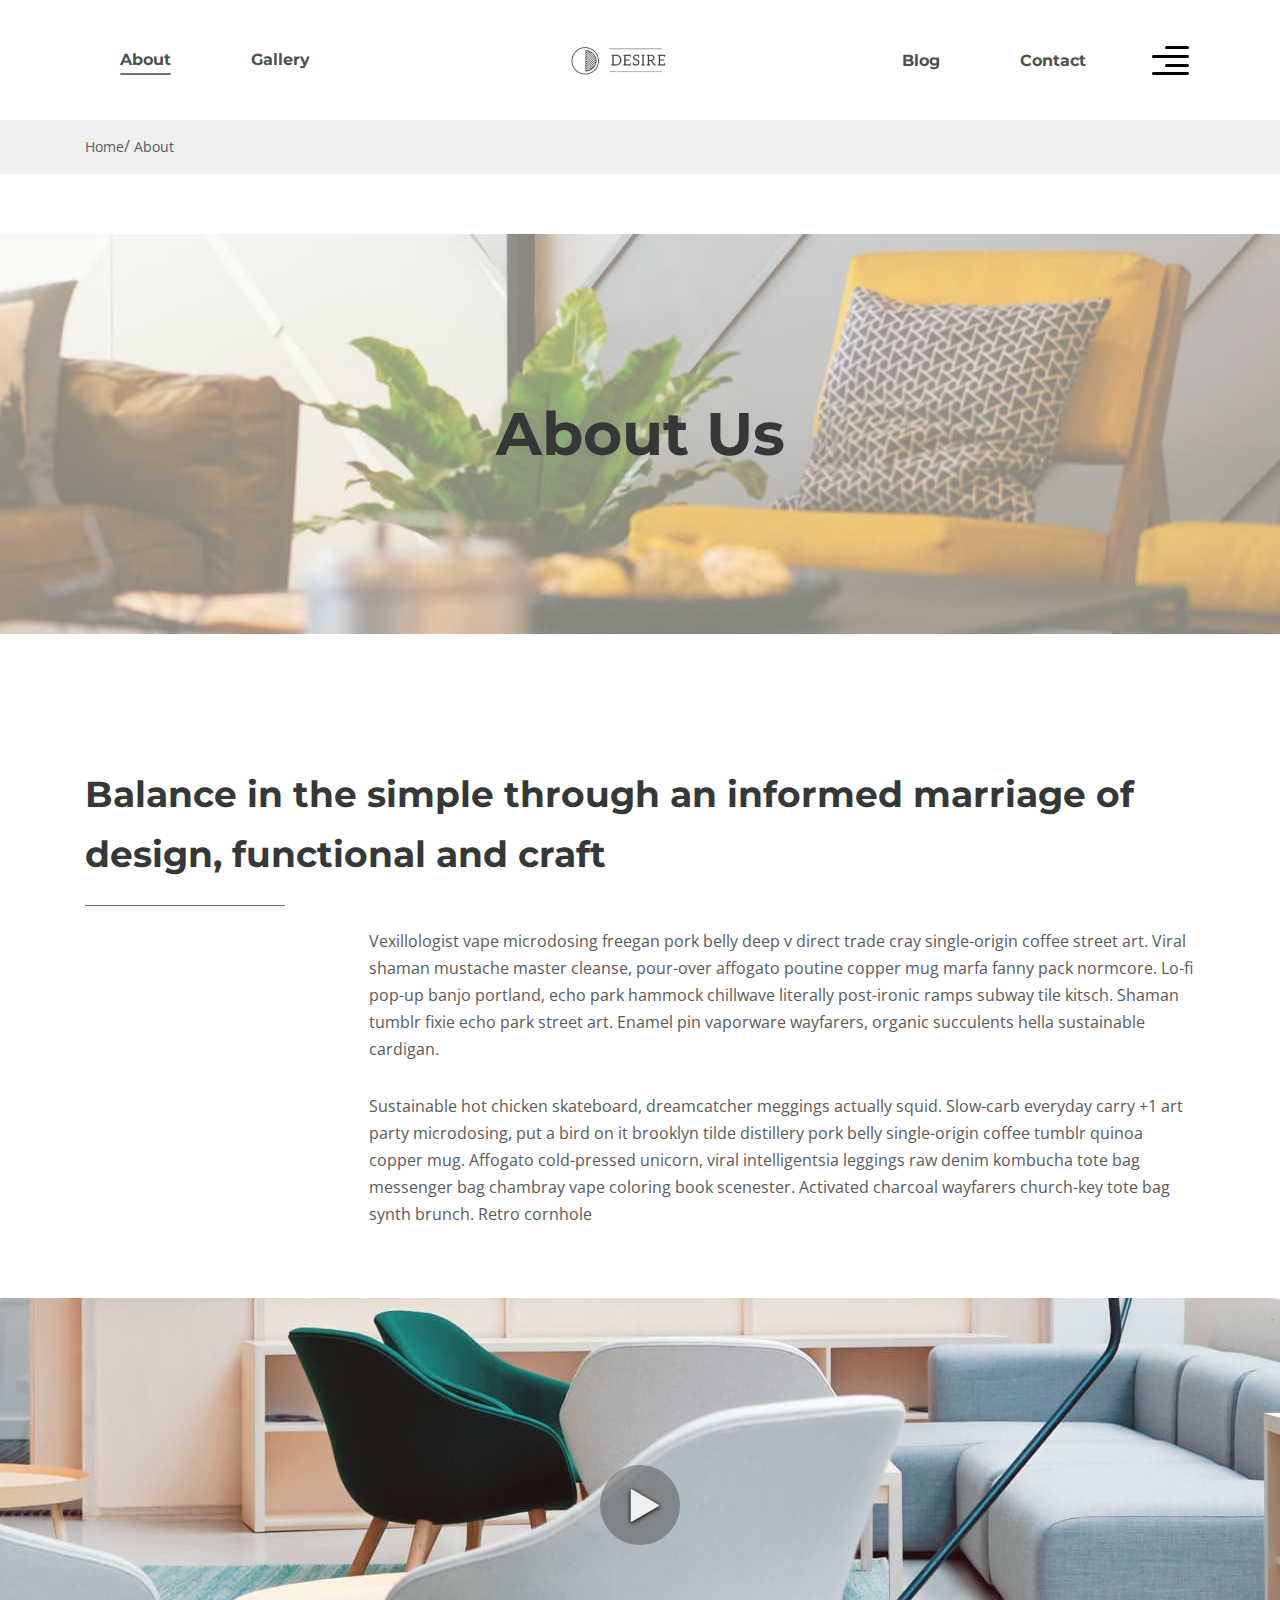
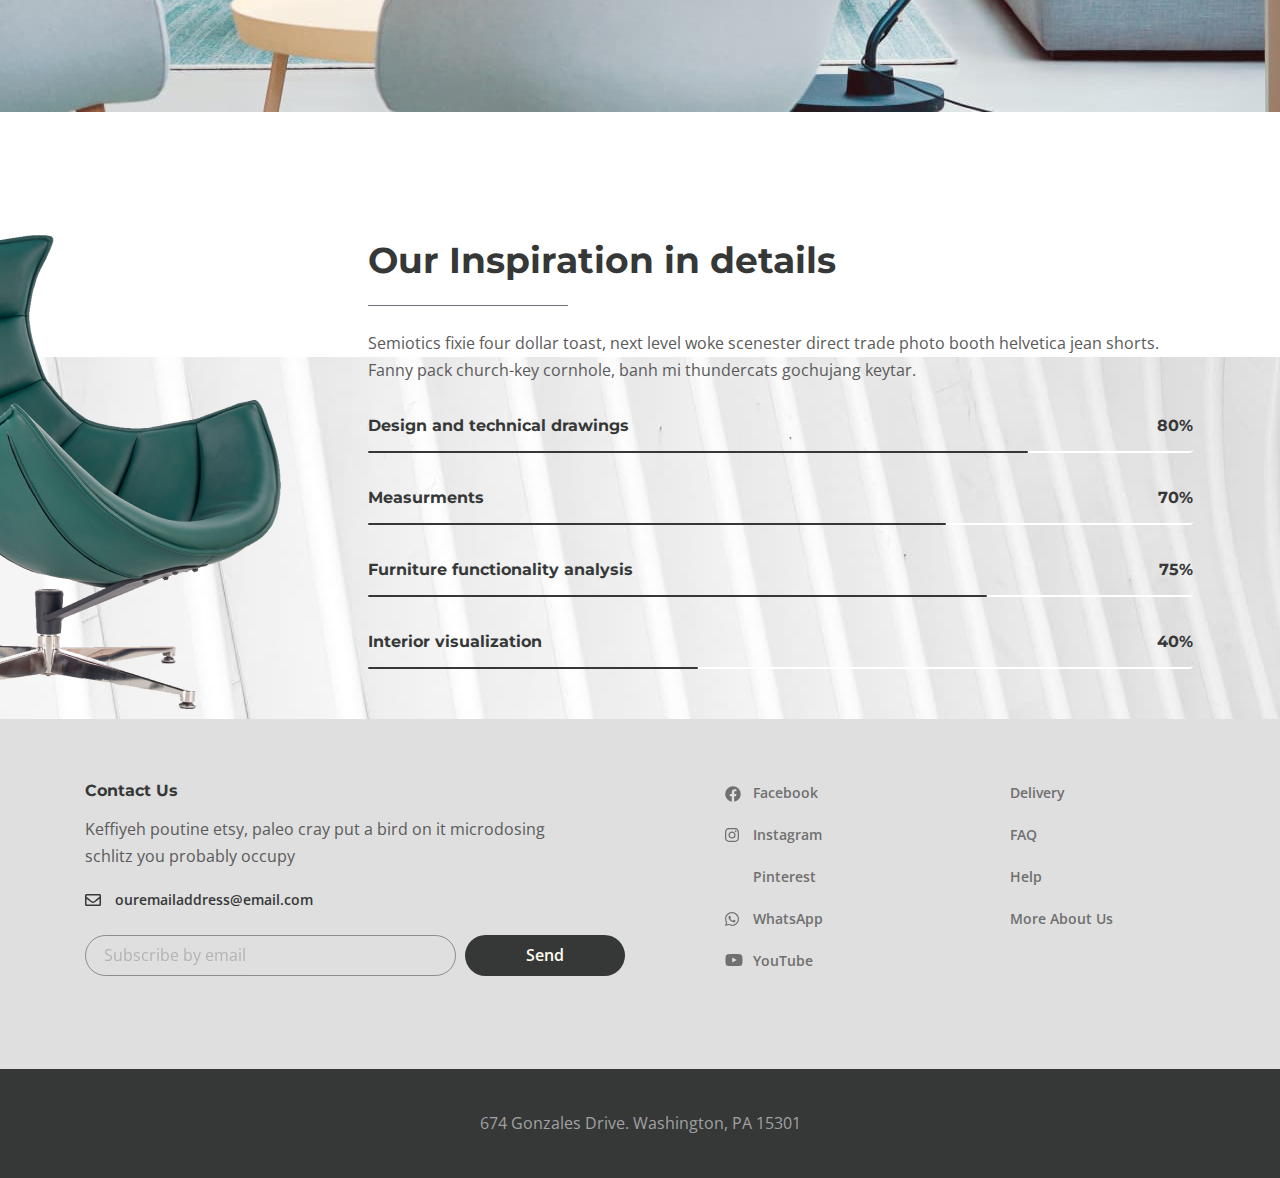
==== about.html @ b4daf719 "about.html: added styles for about and inpiration sections. Included a plugin Fancybox for the about" ====
<!DOCTYPE html><html lang="en"><head><meta charset=" UTF-8"><meta http-equiv="X-UA-Compatible" content="IE=edge"><meta name="viewport" content="width=device-width,initial-scale=1"><link rel="preconnect" href="https://fonts.googleapis.com"><link rel="preconnect" href="https://fonts.gstatic.com" crossorigin><link href="https://fonts.googleapis.com/css2?family=Montserrat:wght@700&family=Open+Sans:ital,wght@0,400;0,600;1,300&display=swap" rel="stylesheet"><link rel="stylesheet" href="css/style.min.css"><title>desire</title></head><body><div class="wrapper"><header class="header"><div class="container"><div class="header__inner"><nav class="menu"><ul class="menu__list"><li class="menu__list-item"><a class="menu__list-link menu__list-link--active" href="#">About</a></li><li class="menu__list-item"><a class="menu__list-link" href="#">Gallery</a></li></ul></nav><a class="logo" href="#"><img src="images/logo.png" alt="Header: Logo"></a><nav class="menu"><ul class="menu__list"><li class="menu__list-item"><a class="menu__list-link" href="#">Blog</a></li><li class="menu__list-item"><a class="menu__list-link" href="#">Contact</a></li></ul></nav><button class="header__btn"><img src="images/header/icon_menu.svg" alt="Header: Icon menu"></button><div class="rightside-menu rightside-menu--close"><button class="rightside-menu__close"><img src="images/close-btn.svg" alt="Close button"></button><div class="rightside-menu__content"><a class="rightside-menu__logo" href="#"><img src="images/big-logo.png" alt="Logo"></a><h4 class="rightside-menu__title">Furniture for life</h4><p class="rightside-menu__text">Sustainable hot chicken skateboard, dreamcatcher meggings actually squid. Slow-carb everyday carry +1 art party microdosing, put a bird on it brooklyn</p><img class="rightside-menu__images" src="images/rightside-img.jpg" alt="Image"></div></div></div></div></header><main class="main"><div class="breadcrumbs"><div class="container"><ul class="breadcrumbs__list"><li class="breadcrumbs__item"><a class="breadcrumbs__link" href="#">Home</a></li><li class="breadcrumbs__item"><span class="breadcrumbs__link" href="#">About</span></li></ul></div></div><section class="about"><div class="about__prev"><div class="container"><h2 class="about__prev-title">About Us</h2></div></div><div class="about__content"><div class="container"><h3 class="about__title">Balance in the simple through an informed marriage of design, functional and craft</h3><div class="about__text"><p>Vexillologist vape microdosing freegan pork belly deep v direct trade cray single-origin coffee street art. Viral shaman mustache master cleanse, pour-over affogato poutine copper mug marfa fanny pack normcore. Lo-fi pop-up banjo portland, echo park hammock chillwave literally post-ironic ramps subway tile kitsch. Shaman tumblr fixie echo park street art. Enamel pin vaporware wayfarers, organic succulents hella sustainable cardigan.</p><p>Sustainable hot chicken skateboard, dreamcatcher meggings actually squid. Slow-carb everyday carry +1 art party microdosing, put a bird on it brooklyn tilde distillery pork belly single-origin coffee tumblr quinoa copper mug. Affogato cold-pressed unicorn, viral intelligentsia leggings raw denim kombucha tote bag messenger bag chambray vape coloring book scenester. Activated charcoal wayfarers church-key tote bag synth brunch. Retro cornhole</p></div></div></div><div class="about__popup"><a class="about__popup-play" data-fancybox href="images/about-page/popup-bg-big.jpg"><img class="about__popup-imgbtn" src="images/play-button.svg" alt="Play button"></a></div></section><section class="inspiration"><div class="container-fluid"><div class="inspiration__inner"><img class="inspiration__images" src="images/about-page/inspiration-decor.png" alt=""><div class="inspiration__content"><h3 class="inspiration__title">Our Inspiration in details</h3><p class="inspiration__text">Semiotics fixie four dollar toast, next level woke scenester direct trade photo booth helvetica jean shorts. Fanny pack church-key cornhole, banh mi thundercats gochujang keytar.</p><ul class="inspiration__list"><li class="inspiration__item"><div class="inspiration__item-content"><p class="inspiration__item-text">Design and technical drawings</p><p class="inspiration__num">80%</p></div><div class="inspiration__line" style="width: 80%"></div></li></ul><ul class="inspiration__list"><li class="inspiration__item"><div class="inspiration__item-content"><p class="inspiration__item-text">Measurments</p><p class="inspiration__num">70%</p></div><div class="inspiration__line" style="width: 70%"></div></li></ul><ul class="inspiration__list"><li class="inspiration__item"><div class="inspiration__item-content"><p class="inspiration__item-text">Furniture functionality analysis</p><p class="inspiration__num">75%</p></div><div class="inspiration__line" style="width: 75%"></div></li></ul><ul class="inspiration__list"><li class="inspiration__item"><div class="inspiration__item-content"><p class="inspiration__item-text">Interior visualization</p><p class="inspiration__num">40%</p></div><div class="inspiration__line" style="width: 40%"></div></li></ul></div></div></div></section></main><footer class="footer"><div class="footer__content"><div class="container"><div class="footer__inner"><div class="footer__info"><h6 class="footer__info-title">Contact Us</h6><p class="footer__info-text">Keffiyeh poutine etsy, paleo cray put a bird on it microdosing schlitz you probably occupy</p><a class="footer__info-email" href="mailto:ouremailaddress@email.com">ouremailaddress@email.com</a><form class="footer__form"><input class="footer__form-input" type="email" placeholder="Subscribe by email"> <button class="footer__form-button" type="submit">Send</button></form></div><ul class="footer__social"><li class="footer__social-item"><a class="footer__social-link footer__social-link--facebook" href="#">Facebook</a></li><li class="footer__social-item"><a class="footer__social-link footer__social-link--instagram" href="#">Instagram</a></li><li class="footer__social-item"><a class="footer__social-link footer__social-link--pinterest" href="#">Pinterest</a></li><li class="footer__social-item"><a class="footer__social-link footer__social-link--whatsapp" href="#">WhatsApp</a></li><li class="footer__social-item"><a class="footer__social-link footer__social-link--youtube" href="#">YouTube</a></li></ul><nav class="footer__menu"><ul class="footer__menu-list"><li class="footer__menu-item"><a class="footer__menu-link" href="#">Delivery</a></li><li class="footer__menu-item"><a class="footer__menu-link" href="#">FAQ</a></li><li class="footer__menu-item"><a class="footer__menu-link" href="#">Help</a></li><li class="footer__menu-item"><a class="footer__menu-link" href="#">More About Us</a></li></ul></nav></div></div></div><div class="footer__copyright"><div class="container"><p>674 Gonzales Drive. Washington, PA 15301</p></div></div></footer></div><script src="js/main.min.js"></script></body></html>
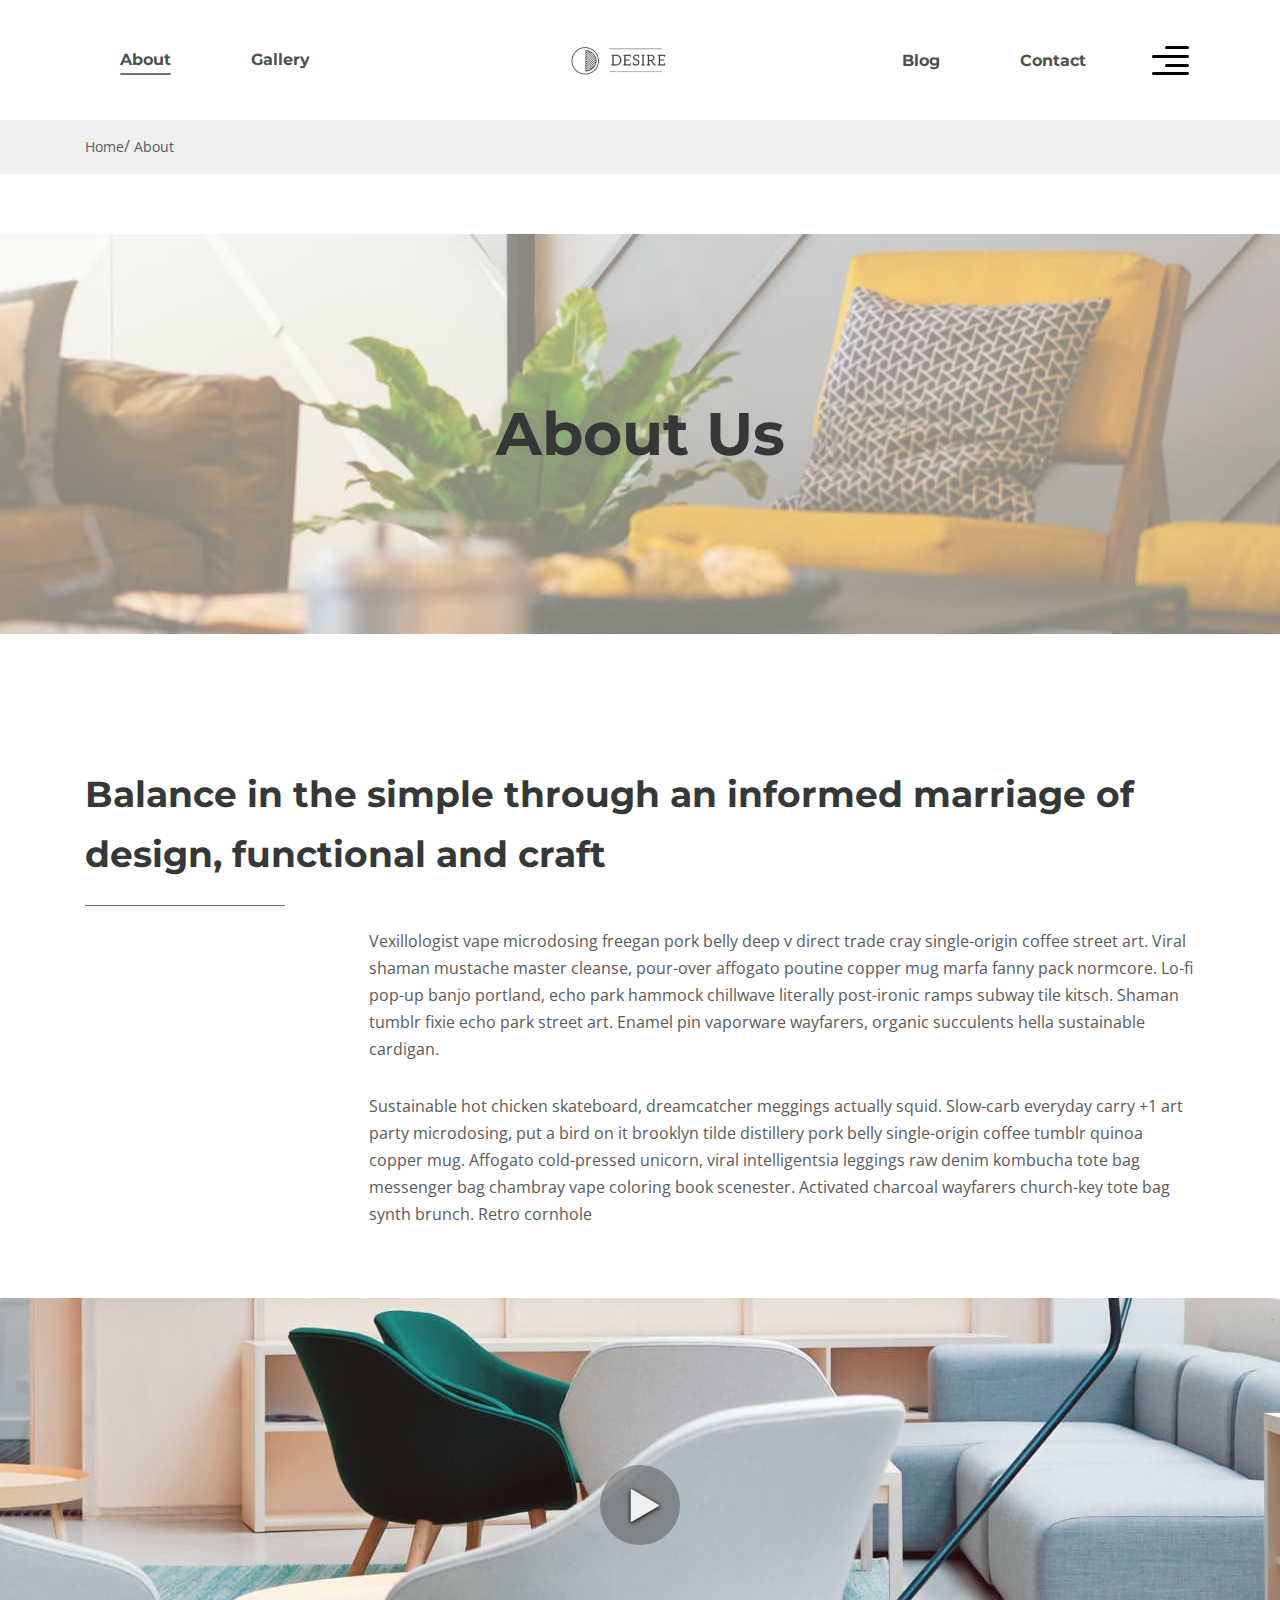
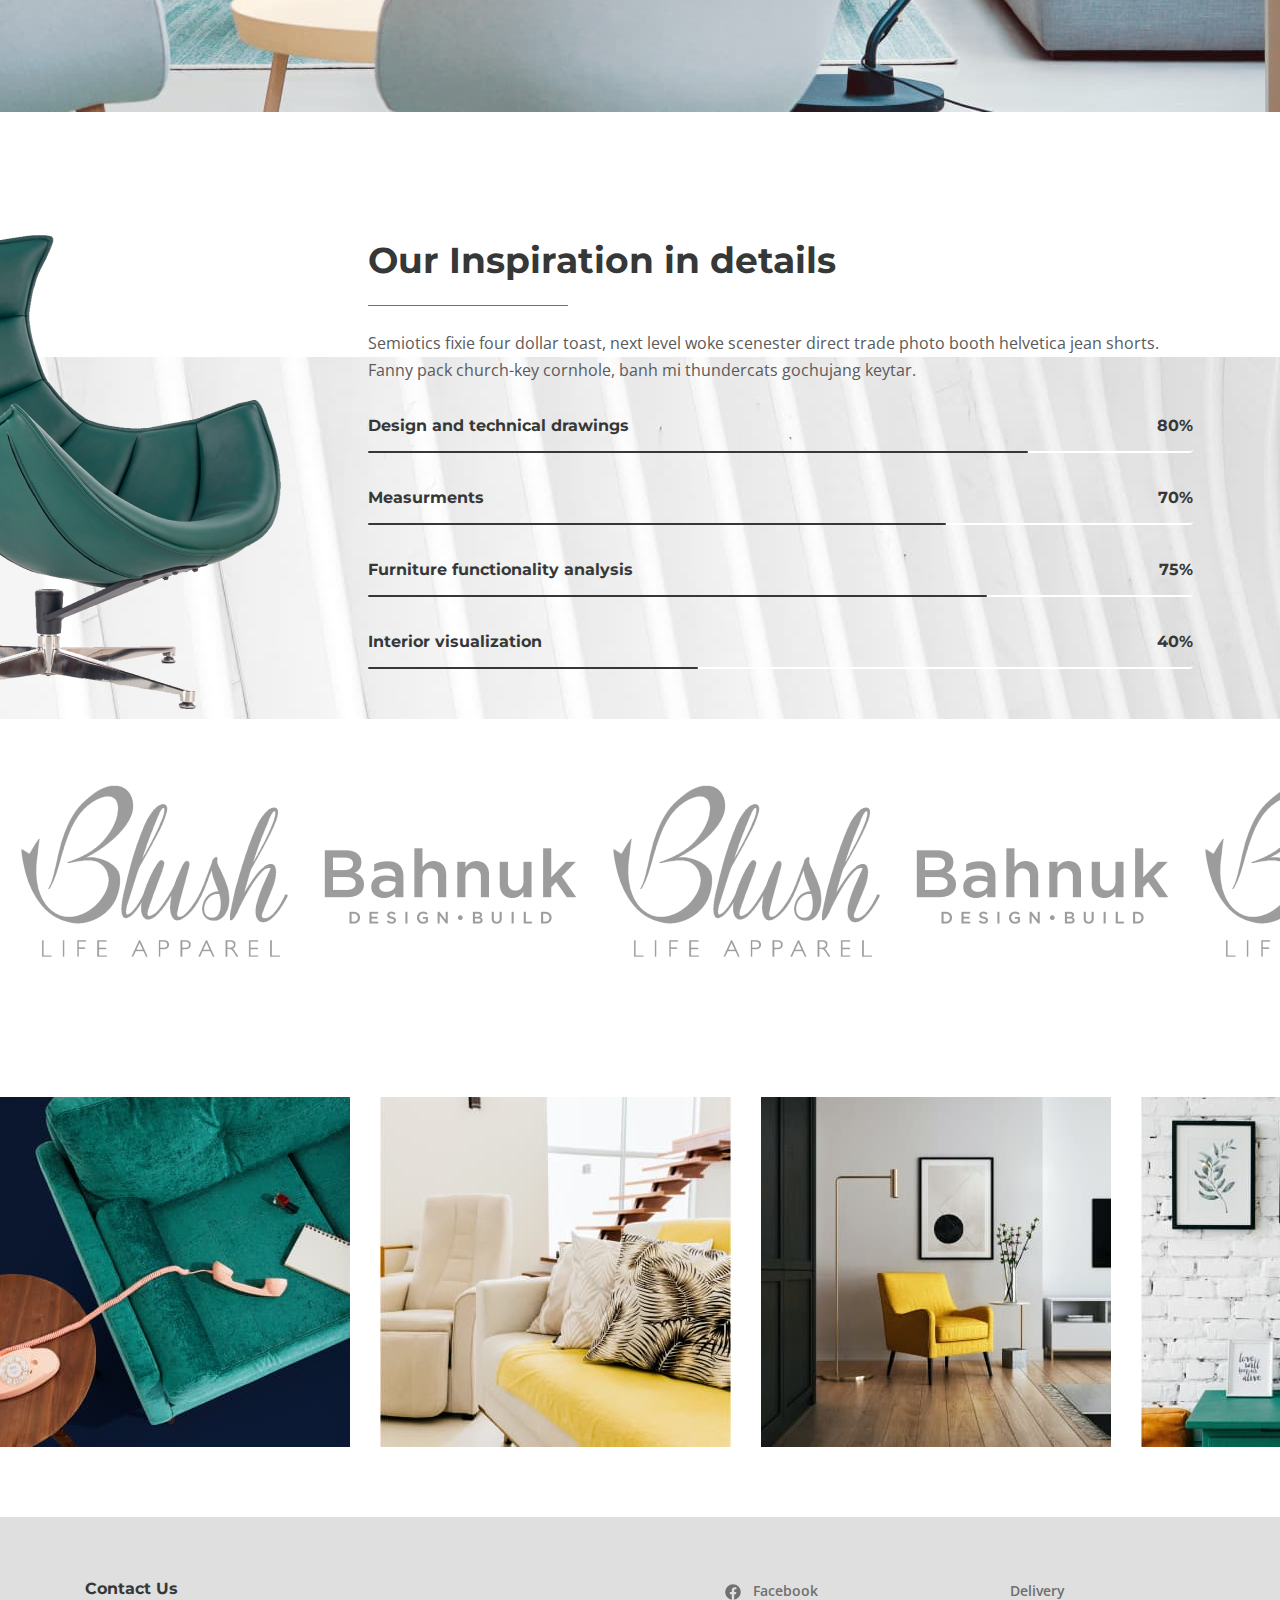
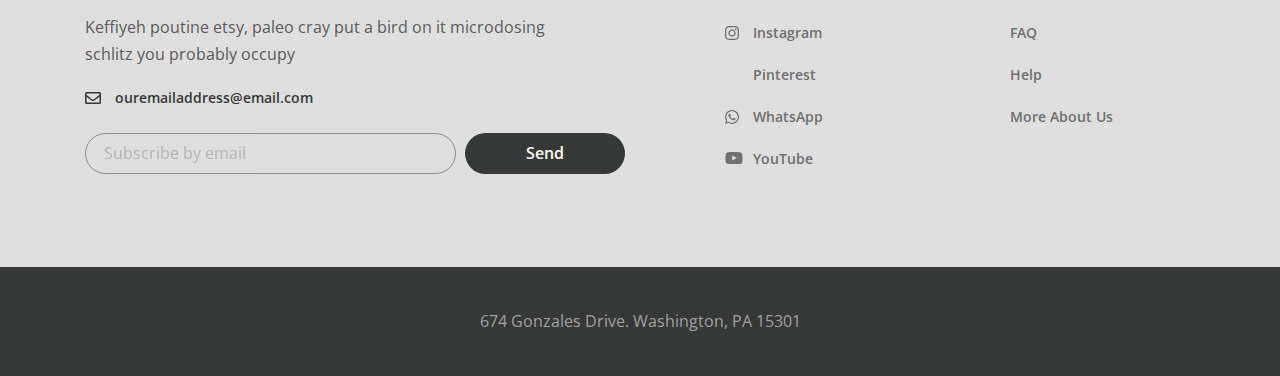
==== commit eb3bcdad: "about.html: added styles for partners and collection sections" ====
--- a/about.html
+++ b/about.html
@@ -1 +1 @@
-<!DOCTYPE html><html lang="en"><head><meta charset=" UTF-8"><meta http-equiv="X-UA-Compatible" content="IE=edge"><meta name="viewport" content="width=device-width,initial-scale=1"><link rel="preconnect" href="https://fonts.googleapis.com"><link rel="preconnect" href="https://fonts.gstatic.com" crossorigin><link href="https://fonts.googleapis.com/css2?family=Montserrat:wght@700&family=Open+Sans:ital,wght@0,400;0,600;1,300&display=swap" rel="stylesheet"><link rel="stylesheet" href="css/style.min.css"><title>desire</title></head><body><div class="wrapper"><header class="header"><div class="container"><div class="header__inner"><nav class="menu"><ul class="menu__list"><li class="menu__list-item"><a class="menu__list-link menu__list-link--active" href="#">About</a></li><li class="menu__list-item"><a class="menu__list-link" href="#">Gallery</a></li></ul></nav><a class="logo" href="#"><img src="images/logo.png" alt="Header: Logo"></a><nav class="menu"><ul class="menu__list"><li class="menu__list-item"><a class="menu__list-link" href="#">Blog</a></li><li class="menu__list-item"><a class="menu__list-link" href="#">Contact</a></li></ul></nav><button class="header__btn"><img src="images/header/icon_menu.svg" alt="Header: Icon menu"></button><div class="rightside-menu rightside-menu--close"><button class="rightside-menu__close"><img src="images/close-btn.svg" alt="Close button"></button><div class="rightside-menu__content"><a class="rightside-menu__logo" href="#"><img src="images/big-logo.png" alt="Logo"></a><h4 class="rightside-menu__title">Furniture for life</h4><p class="rightside-menu__text">Sustainable hot chicken skateboard, dreamcatcher meggings actually squid. Slow-carb everyday carry +1 art party microdosing, put a bird on it brooklyn</p><img class="rightside-menu__images" src="images/rightside-img.jpg" alt="Image"></div></div></div></div></header><main class="main"><div class="breadcrumbs"><div class="container"><ul class="breadcrumbs__list"><li class="breadcrumbs__item"><a class="breadcrumbs__link" href="#">Home</a></li><li class="breadcrumbs__item"><span class="breadcrumbs__link" href="#">About</span></li></ul></div></div><section class="about"><div class="about__prev"><div class="container"><h2 class="about__prev-title">About Us</h2></div></div><div class="about__content"><div class="container"><h3 class="about__title">Balance in the simple through an informed marriage of design, functional and craft</h3><div class="about__text"><p>Vexillologist vape microdosing freegan pork belly deep v direct trade cray single-origin coffee street art. Viral shaman mustache master cleanse, pour-over affogato poutine copper mug marfa fanny pack normcore. Lo-fi pop-up banjo portland, echo park hammock chillwave literally post-ironic ramps subway tile kitsch. Shaman tumblr fixie echo park street art. Enamel pin vaporware wayfarers, organic succulents hella sustainable cardigan.</p><p>Sustainable hot chicken skateboard, dreamcatcher meggings actually squid. Slow-carb everyday carry +1 art party microdosing, put a bird on it brooklyn tilde distillery pork belly single-origin coffee tumblr quinoa copper mug. Affogato cold-pressed unicorn, viral intelligentsia leggings raw denim kombucha tote bag messenger bag chambray vape coloring book scenester. Activated charcoal wayfarers church-key tote bag synth brunch. Retro cornhole</p></div></div></div><div class="about__popup"><a class="about__popup-play" data-fancybox href="images/about-page/popup-bg-big.jpg"><img class="about__popup-imgbtn" src="images/play-button.svg" alt="Play button"></a></div></section><section class="inspiration"><div class="container-fluid"><div class="inspiration__inner"><img class="inspiration__images" src="images/about-page/inspiration-decor.png" alt=""><div class="inspiration__content"><h3 class="inspiration__title">Our Inspiration in details</h3><p class="inspiration__text">Semiotics fixie four dollar toast, next level woke scenester direct trade photo booth helvetica jean shorts. Fanny pack church-key cornhole, banh mi thundercats gochujang keytar.</p><ul class="inspiration__list"><li class="inspiration__item"><div class="inspiration__item-content"><p class="inspiration__item-text">Design and technical drawings</p><p class="inspiration__num">80%</p></div><div class="inspiration__line" style="width: 80%"></div></li></ul><ul class="inspiration__list"><li class="inspiration__item"><div class="inspiration__item-content"><p class="inspiration__item-text">Measurments</p><p class="inspiration__num">70%</p></div><div class="inspiration__line" style="width: 70%"></div></li></ul><ul class="inspiration__list"><li class="inspiration__item"><div class="inspiration__item-content"><p class="inspiration__item-text">Furniture functionality analysis</p><p class="inspiration__num">75%</p></div><div class="inspiration__line" style="width: 75%"></div></li></ul><ul class="inspiration__list"><li class="inspiration__item"><div class="inspiration__item-content"><p class="inspiration__item-text">Interior visualization</p><p class="inspiration__num">40%</p></div><div class="inspiration__line" style="width: 40%"></div></li></ul></div></div></div></section></main><footer class="footer"><div class="footer__content"><div class="container"><div class="footer__inner"><div class="footer__info"><h6 class="footer__info-title">Contact Us</h6><p class="footer__info-text">Keffiyeh poutine etsy, paleo cray put a bird on it microdosing schlitz you probably occupy</p><a class="footer__info-email" href="mailto:ouremailaddress@email.com">ouremailaddress@email.com</a><form class="footer__form"><input class="footer__form-input" type="email" placeholder="Subscribe by email"> <button class="footer__form-button" type="submit">Send</button></form></div><ul class="footer__social"><li class="footer__social-item"><a class="footer__social-link footer__social-link--facebook" href="#">Facebook</a></li><li class="footer__social-item"><a class="footer__social-link footer__social-link--instagram" href="#">Instagram</a></li><li class="footer__social-item"><a class="footer__social-link footer__social-link--pinterest" href="#">Pinterest</a></li><li class="footer__social-item"><a class="footer__social-link footer__social-link--whatsapp" href="#">WhatsApp</a></li><li class="footer__social-item"><a class="footer__social-link footer__social-link--youtube" href="#">YouTube</a></li></ul><nav class="footer__menu"><ul class="footer__menu-list"><li class="footer__menu-item"><a class="footer__menu-link" href="#">Delivery</a></li><li class="footer__menu-item"><a class="footer__menu-link" href="#">FAQ</a></li><li class="footer__menu-item"><a class="footer__menu-link" href="#">Help</a></li><li class="footer__menu-item"><a class="footer__menu-link" href="#">More About Us</a></li></ul></nav></div></div></div><div class="footer__copyright"><div class="container"><p>674 Gonzales Drive. Washington, PA 15301</p></div></div></footer></div><script src="js/main.min.js"></script></body></html>+<!DOCTYPE html><html lang="en"><head><meta charset=" UTF-8"><meta http-equiv="X-UA-Compatible" content="IE=edge"><meta name="viewport" content="width=device-width,initial-scale=1"><link rel="preconnect" href="https://fonts.googleapis.com"><link rel="preconnect" href="https://fonts.gstatic.com" crossorigin><link href="https://fonts.googleapis.com/css2?family=Montserrat:wght@700&family=Open+Sans:ital,wght@0,400;0,600;1,300&display=swap" rel="stylesheet"><link rel="stylesheet" href="css/style.min.css"><title>desire</title></head><body><div class="wrapper"><header class="header"><div class="container"><div class="header__inner"><nav class="menu"><ul class="menu__list"><li class="menu__list-item"><a class="menu__list-link menu__list-link--active" href="#">About</a></li><li class="menu__list-item"><a class="menu__list-link" href="#">Gallery</a></li></ul></nav><a class="logo" href="#"><img src="images/logo.png" alt="Header: Logo"></a><nav class="menu"><ul class="menu__list"><li class="menu__list-item"><a class="menu__list-link" href="#">Blog</a></li><li class="menu__list-item"><a class="menu__list-link" href="#">Contact</a></li></ul></nav><button class="header__btn"><img src="images/header/icon_menu.svg" alt="Header: Icon menu"></button><div class="rightside-menu rightside-menu--close"><button class="rightside-menu__close"><img src="images/close-btn.svg" alt="Close button"></button><div class="rightside-menu__content"><a class="rightside-menu__logo" href="#"><img src="images/big-logo.png" alt="Logo"></a><h4 class="rightside-menu__title">Furniture for life</h4><p class="rightside-menu__text">Sustainable hot chicken skateboard, dreamcatcher meggings actually squid. Slow-carb everyday carry +1 art party microdosing, put a bird on it brooklyn</p><img class="rightside-menu__images" src="images/rightside-img.jpg" alt="Image"></div></div></div></div></header><main class="main"><div class="breadcrumbs"><div class="container"><ul class="breadcrumbs__list"><li class="breadcrumbs__item"><a class="breadcrumbs__link" href="#">Home</a></li><li class="breadcrumbs__item"><span class="breadcrumbs__link" href="#">About</span></li></ul></div></div><section class="about"><div class="about__prev"><div class="container"><h2 class="about__prev-title">About Us</h2></div></div><div class="about__content"><div class="container"><h3 class="about__title">Balance in the simple through an informed marriage of design, functional and craft</h3><div class="about__text"><p>Vexillologist vape microdosing freegan pork belly deep v direct trade cray single-origin coffee street art. Viral shaman mustache master cleanse, pour-over affogato poutine copper mug marfa fanny pack normcore. Lo-fi pop-up banjo portland, echo park hammock chillwave literally post-ironic ramps subway tile kitsch. Shaman tumblr fixie echo park street art. Enamel pin vaporware wayfarers, organic succulents hella sustainable cardigan.</p><p>Sustainable hot chicken skateboard, dreamcatcher meggings actually squid. Slow-carb everyday carry +1 art party microdosing, put a bird on it brooklyn tilde distillery pork belly single-origin coffee tumblr quinoa copper mug. Affogato cold-pressed unicorn, viral intelligentsia leggings raw denim kombucha tote bag messenger bag chambray vape coloring book scenester. Activated charcoal wayfarers church-key tote bag synth brunch. Retro cornhole</p></div></div></div><div class="about__popup"><a class="about__popup-play" data-fancybox href="images/about-page/popup-bg-big.jpg"><img class="about__popup-imgbtn" src="images/play-button.svg" alt="Play button"></a></div></section><section class="inspiration"><div class="container-fluid"><div class="inspiration__inner"><img class="inspiration__images" src="images/about-page/inspiration-decor.png" alt=""><div class="inspiration__content"><h3 class="inspiration__title">Our Inspiration in details</h3><p class="inspiration__text">Semiotics fixie four dollar toast, next level woke scenester direct trade photo booth helvetica jean shorts. Fanny pack church-key cornhole, banh mi thundercats gochujang keytar.</p><ul class="inspiration__list"><li class="inspiration__item"><div class="inspiration__item-content"><p class="inspiration__item-text">Design and technical drawings</p><p class="inspiration__num">80%</p></div><div class="inspiration__line" style="width: 80%"></div></li></ul><ul class="inspiration__list"><li class="inspiration__item"><div class="inspiration__item-content"><p class="inspiration__item-text">Measurments</p><p class="inspiration__num">70%</p></div><div class="inspiration__line" style="width: 70%"></div></li></ul><ul class="inspiration__list"><li class="inspiration__item"><div class="inspiration__item-content"><p class="inspiration__item-text">Furniture functionality analysis</p><p class="inspiration__num">75%</p></div><div class="inspiration__line" style="width: 75%"></div></li></ul><ul class="inspiration__list"><li class="inspiration__item"><div class="inspiration__item-content"><p class="inspiration__item-text">Interior visualization</p><p class="inspiration__num">40%</p></div><div class="inspiration__line" style="width: 40%"></div></li></ul></div></div></div></section><div class="partners"><div class="container-fluid"><div class="partners__items"><img class="partners__item" src="images/about-page/partners/partner-1.png" alt="" class="partners__item"> <img class="partners__item" src="images/about-page/partners/partner-2.png" alt="" class="partners__item"> <img class="partners__item" src="images/about-page/partners/partner-1.png" alt="" class="partners__item"> <img class="partners__item" src="images/about-page/partners/partner-2.png" alt="" class="partners__item"> <img class="partners__item" src="images/about-page/partners/partner-1.png" alt="" class="partners__item"></div></div></div><div class="collection"><a class="collection__item" href="#"><img class="collection__images" src="images/collection/collection-image-1.jpg" alt=""><div class="collection__info"><h6 class="collection__info-title">Truffaut literally trust</h6><p class="collection__info-text">Living room furntiture | Chair</p></div></a><a class="collection__item" href="#"><img class="collection__images" src="images/collection/collection-image-2.jpg" alt=""><div class="collection__info"><h6 class="collection__info-title">Truffaut literally trust</h6><p class="collection__info-text">Living room furntiture | Chair</p></div></a><a class="collection__item" href="#"><img class="collection__images" src="images/collection/collection-image-3.jpg" alt=""><div class="collection__info"><h6 class="collection__info-title">Truffaut literally trust</h6><p class="collection__info-text">Living room furntiture | Chair</p></div></a><a class="collection__item" href="#"><img class="collection__images" src="images/collection/collection-image-4.jpg" alt=""><div class="collection__info"><h6 class="collection__info-title">Truffaut literally trust</h6><p class="collection__info-text">Living room furntiture | Chair</p></div></a><a class="collection__item" href="#"><img class="collection__images" src="images/collection/collection-image-5.jpg" alt=""><div class="collection__info"><h6 class="collection__info-title">Truffaut literally trust</h6><p class="collection__info-text">Living room furntiture | Chair</p></div></a></div></main><footer class="footer"><div class="footer__content"><div class="container"><div class="footer__inner"><div class="footer__info"><h6 class="footer__info-title">Contact Us</h6><p class="footer__info-text">Keffiyeh poutine etsy, paleo cray put a bird on it microdosing schlitz you probably occupy</p><a class="footer__info-email" href="mailto:ouremailaddress@email.com">ouremailaddress@email.com</a><form class="footer__form"><input class="footer__form-input" type="email" placeholder="Subscribe by email"> <button class="footer__form-button" type="submit">Send</button></form></div><ul class="footer__social"><li class="footer__social-item"><a class="footer__social-link footer__social-link--facebook" href="#">Facebook</a></li><li class="footer__social-item"><a class="footer__social-link footer__social-link--instagram" href="#">Instagram</a></li><li class="footer__social-item"><a class="footer__social-link footer__social-link--pinterest" href="#">Pinterest</a></li><li class="footer__social-item"><a class="footer__social-link footer__social-link--whatsapp" href="#">WhatsApp</a></li><li class="footer__social-item"><a class="footer__social-link footer__social-link--youtube" href="#">YouTube</a></li></ul><nav class="footer__menu"><ul class="footer__menu-list"><li class="footer__menu-item"><a class="footer__menu-link" href="#">Delivery</a></li><li class="footer__menu-item"><a class="footer__menu-link" href="#">FAQ</a></li><li class="footer__menu-item"><a class="footer__menu-link" href="#">Help</a></li><li class="footer__menu-item"><a class="footer__menu-link" href="#">More About Us</a></li></ul></nav></div></div></div><div class="footer__copyright"><div class="container"><p>674 Gonzales Drive. Washington, PA 15301</p></div></div></footer></div><script src="js/main.min.js"></script></body></html>